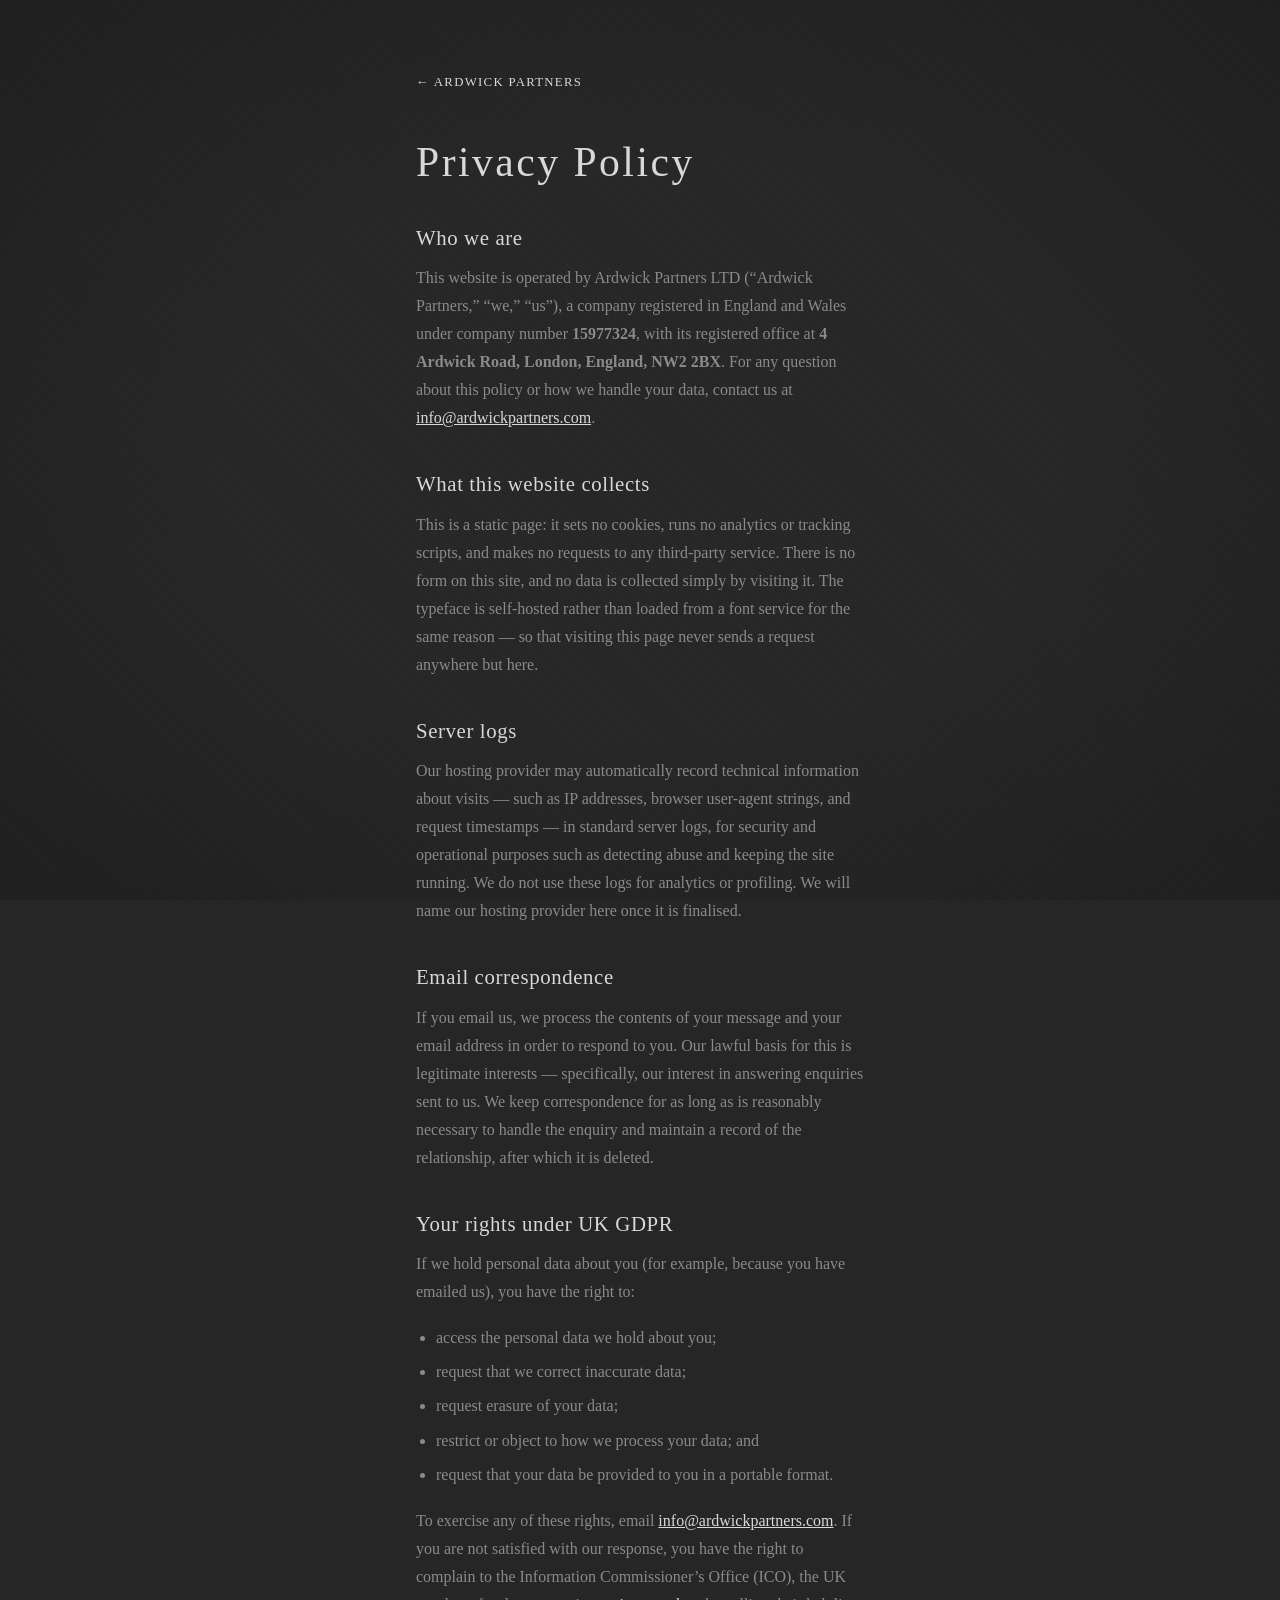
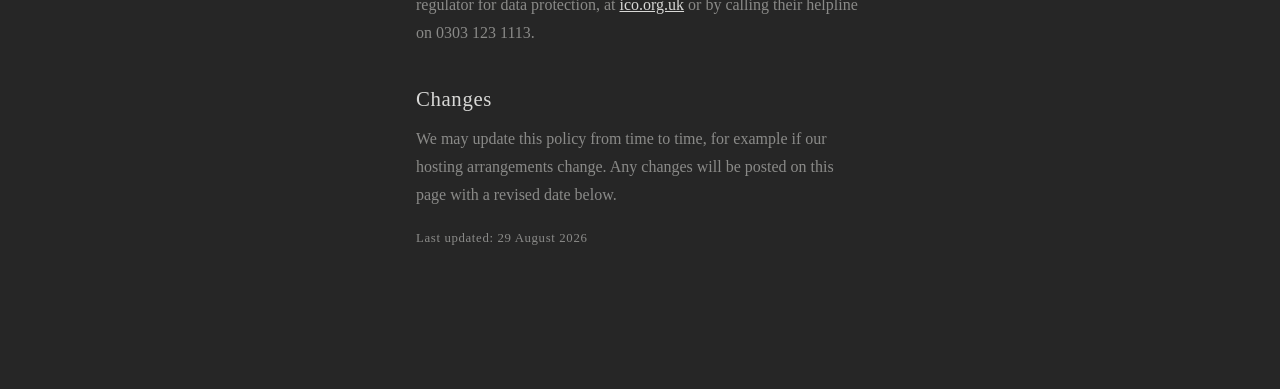
==== privacy.html @ 2fd3e36b "Add files via upload" ====
<!DOCTYPE html>
<html lang="en">
<head>
<meta charset="UTF-8">
<meta name="viewport" content="width=device-width, initial-scale=1.0">
<title>Privacy Policy — Ardwick Partners</title>
<meta name="description" content="Ardwick Partners privacy policy.">
<meta name="theme-color" content="#262626">
<link rel="icon" href="/assets/favicon-32.png" sizes="32x32">
<link rel="icon" href="/assets/favicon-192.png" sizes="192x192">
<link rel="apple-touch-icon" href="/assets/apple-touch-icon.png">
<link rel="manifest" href="/site.webmanifest">
<link rel="stylesheet" href="/styles.css">
</head>
<body>
<div class="field" aria-hidden="true"></div>

<article class="policy">
  <a class="policy-back" href="/index.html">&larr; Ardwick Partners</a>
  <h1>Privacy Policy</h1>

  <h2>Who we are</h2>
  <p>
    This website is operated by Ardwick Partners LTD (&ldquo;Ardwick
    Partners,&rdquo; &ldquo;we,&rdquo; &ldquo;us&rdquo;), a company registered
    in England and Wales under company number
    <strong>15977324</strong>, with its registered office at
    <strong>4 Ardwick Road, London, England, NW2 2BX</strong>. For any
    question about this policy or how we handle your data, contact us at
    <a href="mailto:info@ardwickpartners.com">info@ardwickpartners.com</a>.
  </p>

  <h2>What this website collects</h2>
  <p>
    This is a static page: it sets no cookies, runs no analytics or
    tracking scripts, and makes no requests to any third-party service. There
    is no form on this site, and no data is collected simply by visiting it.
    The typeface is self-hosted rather than loaded from a font service for
    the same reason &mdash; so that visiting this page never sends a request
    anywhere but here.
  </p>

  <h2>Server logs</h2>
  <p>
    Our hosting provider may automatically record technical information
    about visits &mdash; such as IP addresses, browser user-agent strings,
    and request timestamps &mdash; in standard server logs, for security and
    operational purposes such as detecting abuse and keeping the site
    running. We do not use these logs for analytics or profiling. We will
    name our hosting provider here once it is finalised.
  </p>

  <h2>Email correspondence</h2>
  <p>
    If you email us, we process the contents of your message and your email
    address in order to respond to you. Our lawful basis for this is
    legitimate interests &mdash; specifically, our interest in answering
    enquiries sent to us. We keep correspondence for as long as is
    reasonably necessary to handle the enquiry and maintain a record of the
    relationship, after which it is deleted.
  </p>

  <h2>Your rights under UK GDPR</h2>
  <p>
    If we hold personal data about you (for example, because you have
    emailed us), you have the right to:
  </p>
  <ul>
    <li>access the personal data we hold about you;</li>
    <li>request that we correct inaccurate data;</li>
    <li>request erasure of your data;</li>
    <li>restrict or object to how we process your data; and</li>
    <li>request that your data be provided to you in a portable format.</li>
  </ul>
  <p>
    To exercise any of these rights, email
    <a href="mailto:info@ardwickpartners.com">info@ardwickpartners.com</a>.
    If you are not satisfied with our response, you have the right to
    complain to the Information Commissioner&rsquo;s Office (ICO), the UK
    regulator for data protection, at
    <a href="https://ico.org.uk" target="_blank" rel="noopener">ico.org.uk</a>
    or by calling their helpline on 0303 123 1113.
  </p>

  <h2>Changes</h2>
  <p>
    We may update this policy from time to time, for example if our hosting
    arrangements change. Any changes will be posted on this page with a
    revised date below.
  </p>
  <p class="updated">Last updated: 29 August 2026</p>
</article>
</body>
</html>
---- styles.css ----
/* Ardwick Partners — shared styles */

@font-face {
  font-family: "Bodoni Cyrillic";
  src: url("/assets/fonts/bodoni-cyrillic.woff2") format("woff2");
  font-weight: 400;
  font-style: normal;
  font-display: swap;
}

:root {
  --ink: #262626;
  --ink-deep: #1e1e1e;
  --bone: #d8d8d6;
  --muted: #8a8a88;
  --hairline: rgba(216, 216, 214, 0.28);
  --ease: cubic-bezier(0.16, 1, 0.3, 1);
}

*, *::before, *::after {
  box-sizing: border-box;
}

html, body {
  height: 100%;
}

body {
  margin: 0;
  background: var(--ink);
  color: var(--bone);
  font-family: "Bodoni Cyrillic", "Playfair Display", "Cormorant", Georgia, "Times New Roman", serif;
  -webkit-font-smoothing: antialiased;
  text-rendering: optimizeLegibility;
}

/* ---------- background texture ---------- */

.field {
  position: fixed;
  inset: 0;
  z-index: -1;
  background-color: var(--ink);
  background-image:
    repeating-linear-gradient(
      45deg,
      rgba(216, 216, 214, 0.025) 0px,
      rgba(216, 216, 214, 0.025) 1px,
      transparent 1px,
      transparent 3px
    ),
    radial-gradient(
      ellipse at center,
      var(--ink) 0%,
      var(--ink) 45%,
      var(--ink-deep) 100%
    );
}

/* ---------- index layout ---------- */

.stage {
  position: relative;
  height: 100vh;
  min-height: 100vh;
  display: flex;
  justify-content: center;
  align-items: center;
  overflow: hidden;
  text-align: center;
}

.mark {
  position: relative;
  display: flex;
  flex-direction: column;
  align-items: center;
  justify-content: center;
  width: 100%;
  max-width: 1200px;
  margin: 0 auto;
  padding: 0 1.5rem;
  /* The ghosted monogram is absolutely positioned (decorative, out of flow),
     so flex centering alone only balances the in-flow text block and
     ignores the monogram's upward reach — this measured offset re-centers
     the full visible composition (monogram top to hairline bottom) on 50vh. */
  transform: translateY(calc(clamp(2rem, 7vw, 5.5rem) * 0.6529));
}

.wordmark-wrap {
  position: relative;
  display: inline-block;
  font-size: clamp(2rem, 7vw, 5.5rem);
}

.monogram {
  position: absolute;
  top: 46%;
  left: 50%;
  transform: translate(-50%, calc(-50% + 0.033em)) scale(1.04);
  margin: 0;
  font-size: 2.71em;
  line-height: 1;
  letter-spacing: -0.02em;
  color: var(--muted);
  opacity: 0;
  white-space: nowrap;
  pointer-events: none;
  user-select: none;
  z-index: 0;
}

.wordmark {
  position: relative;
  z-index: 1;
  margin: 0;
  font-weight: 400;
  font-size: 1em;
  letter-spacing: 0.16em;
  text-transform: uppercase;
  opacity: 0;
  white-space: nowrap;
}

/* Drop-cap-style small caps: big initial letter, smaller uppercase remainder.
   Ratio 1 : 0.59 ≈ 1.7x, within the 1.6–1.8x target. */
.wordmark .big {
  font-size: 1em;
}

.wordmark .small {
  font-size: 0.59em;
}

.wordmark .word + .word {
  margin-left: 0.16em;
}

/* The Didone P's open bowl carries more built-in right sidebearing than A,
   so the same letter-spacing reads wider after P — pull it in to match. */
.wordmark .word:nth-child(2) .small {
  margin-left: -0.07em;
}

.tagline {
  position: relative;
  z-index: 1;
  margin: 1.8rem 0 0.3rem;
  font-family: "Helvetica Neue", Helvetica, Arial, sans-serif;
  font-weight: 300;
  font-size: clamp(0.7rem, 1.4vw, 0.85rem);
  letter-spacing: 0.2em;
  text-transform: uppercase;
  color: var(--bone);
  opacity: 0;
  transform: translateY(8px);
}

.hairline {
  position: relative;
  z-index: 1;
  width: 1px;
  height: 260px;
  margin: 2.75rem 0 2rem;
  background: var(--hairline);
  transform: scaleY(0);
  transform-origin: top;
}

/* ---------- footer ---------- */

.site-footer {
  position: fixed;
  left: 0;
  right: 0;
  bottom: 2.25rem;
  z-index: 1;
  display: flex;
  flex-direction: column;
  align-items: center;
  gap: 0.7rem;
  opacity: 0;
  text-align: center;
}

.footer-links {
  display: flex;
  align-items: center;
  gap: 1.25rem;
  font-family: Georgia, "Times New Roman", serif;
  font-size: 0.75rem;
  letter-spacing: 0.14em;
  text-transform: uppercase;
  color: var(--muted);
}

.footer-links a {
  position: relative;
  color: inherit;
  text-decoration: none;
  padding-bottom: 3px;
}

.footer-links a::after {
  content: "";
  position: absolute;
  left: 0;
  bottom: 0;
  width: 100%;
  height: 1px;
  background: currentColor;
  transform: scaleX(0);
  transform-origin: left;
  transition: transform 0.4s var(--ease), color 0.4s var(--ease);
}

.footer-links a:hover,
.footer-links a:focus-visible {
  color: var(--bone);
}

.footer-links a:hover::after,
.footer-links a:focus-visible::after {
  transform: scaleX(1);
}

.footer-links .divider {
  width: 1px;
  height: 10px;
  background: var(--hairline);
}

.copyright {
  margin: 0;
  font-family: Georgia, "Times New Roman", serif;
  font-size: 0.68rem;
  letter-spacing: 0.06em;
  color: var(--muted);
}

/* ---------- entrance animation (pure CSS — runs identically with JS on or off) ---------- */

.wordmark {
  animation: wordmark-in 1.4s var(--ease) 0.2s forwards;
}

.monogram {
  animation: monogram-in 1.8s var(--ease) 0.4s forwards, breathe 12s ease-in-out 2.2s infinite;
}

.tagline {
  animation: rise-in 1s var(--ease) 1.0s forwards;
}

.hairline {
  animation: hairline-in 0.9s var(--ease) 1.3s forwards;
}

.site-footer {
  animation: fade-in 0.9s var(--ease) 1.8s forwards;
}

@keyframes wordmark-in {
  from { opacity: 0; letter-spacing: 0.16em; }
  to   { opacity: 1; letter-spacing: 0.08em; }
}

@keyframes monogram-in {
  from { opacity: 0; transform: translate(-50%, -50%) scale(1.04); }
  to   { opacity: 0.35; transform: translate(-50%, -50%) scale(1); }
}

@keyframes rise-in {
  from { opacity: 0; transform: translateY(8px); }
  to   { opacity: 1; transform: translateY(0); }
}

@keyframes hairline-in {
  from { transform: scaleY(0); }
  to   { transform: scaleY(1); }
}

@keyframes fade-in {
  from { opacity: 0; }
  to   { opacity: 1; }
}

@keyframes breathe {
  0%, 100% { opacity: 0.30; transform: translate(-50%, -50%) scale(1); }
  50%      { opacity: 0.38; transform: translate(-50%, calc(-50% - 1px)) scale(1.002); }
}

/* ---------- reduced motion ---------- */

@media (prefers-reduced-motion: reduce) {
  .wordmark,
  .monogram,
  .tagline,
  .hairline,
  .site-footer {
    animation: none !important;
    opacity: 1;
    transform: none;
  }

  .monogram {
    opacity: 0.35;
    transform: translate(-50%, -50%) scale(1);
  }

  .hairline {
    transform: scaleY(1);
  }

  .footer-links a::after {
    transition: none;
  }
}

/* ---------- mobile ---------- */

@media (max-width: 640px) {
  .wordmark-wrap {
    font-size: clamp(2.1rem, 12vw, 2.9rem);
  }

  .wordmark {
    animation-name: wordmark-in-mobile;
  }

  @keyframes wordmark-in-mobile {
    from { opacity: 0; letter-spacing: 0.06em; }
    to   { opacity: 1; letter-spacing: 0.02em; }
  }

  .wordmark .word + .word {
    margin-left: 0.1em;
  }

  .mark {
    /* Re-measured for the larger mobile wordmark + taller hairline
       (see fix-1 notes) — same technique as the desktop rule above. */
    transform: translateY(calc(clamp(2.1rem, 12vw, 2.9rem) * 0.826));
  }

  .site-footer {
    bottom: 1.75rem;
    gap: 0.6rem;
  }

  .footer-links {
    gap: 1rem;
  }
}

/* ---------- privacy page ---------- */

.policy {
  position: relative;
  z-index: 1;
  max-width: 62ch;
  margin: 0 auto;
  padding: 4.5rem 1.5rem 6rem;
}

.policy-back {
  display: inline-block;
  margin-bottom: 3rem;
  font-family: Georgia, "Times New Roman", serif;
  font-size: 0.8rem;
  letter-spacing: 0.1em;
  text-transform: uppercase;
  color: var(--muted);
  text-decoration: none;
}

.policy-back:hover,
.policy-back:focus-visible {
  color: var(--bone);
}

.policy h1 {
  font-family: "Bodoni Cyrillic", "Playfair Display", "Cormorant", Georgia, serif;
  font-weight: 400;
  font-size: clamp(1.8rem, 4.5vw, 2.6rem);
  letter-spacing: 0.06em;
  color: var(--bone);
  margin: 0 0 0.5rem;
}

.policy .updated {
  font-family: Georgia, "Times New Roman", serif;
  font-size: 0.8rem;
  letter-spacing: 0.05em;
  color: var(--muted);
  margin: 0 0 2.75rem;
}

.policy h2 {
  font-family: "Bodoni Cyrillic", "Playfair Display", "Cormorant", Georgia, serif;
  font-weight: 400;
  font-size: 1.3rem;
  letter-spacing: 0.03em;
  color: var(--bone);
  margin: 2.5rem 0 0.9rem;
}

.policy p, .policy li {
  font-family: Georgia, "Times New Roman", serif;
  font-size: 1rem;
  line-height: 1.75;
  color: var(--muted);
  margin: 0 0 1.1rem;
}

.policy a {
  color: var(--bone);
}

.policy ul {
  margin: 0 0 1.1rem;
  padding-left: 1.25rem;
}

.policy li {
  margin-bottom: 0.4rem;
}
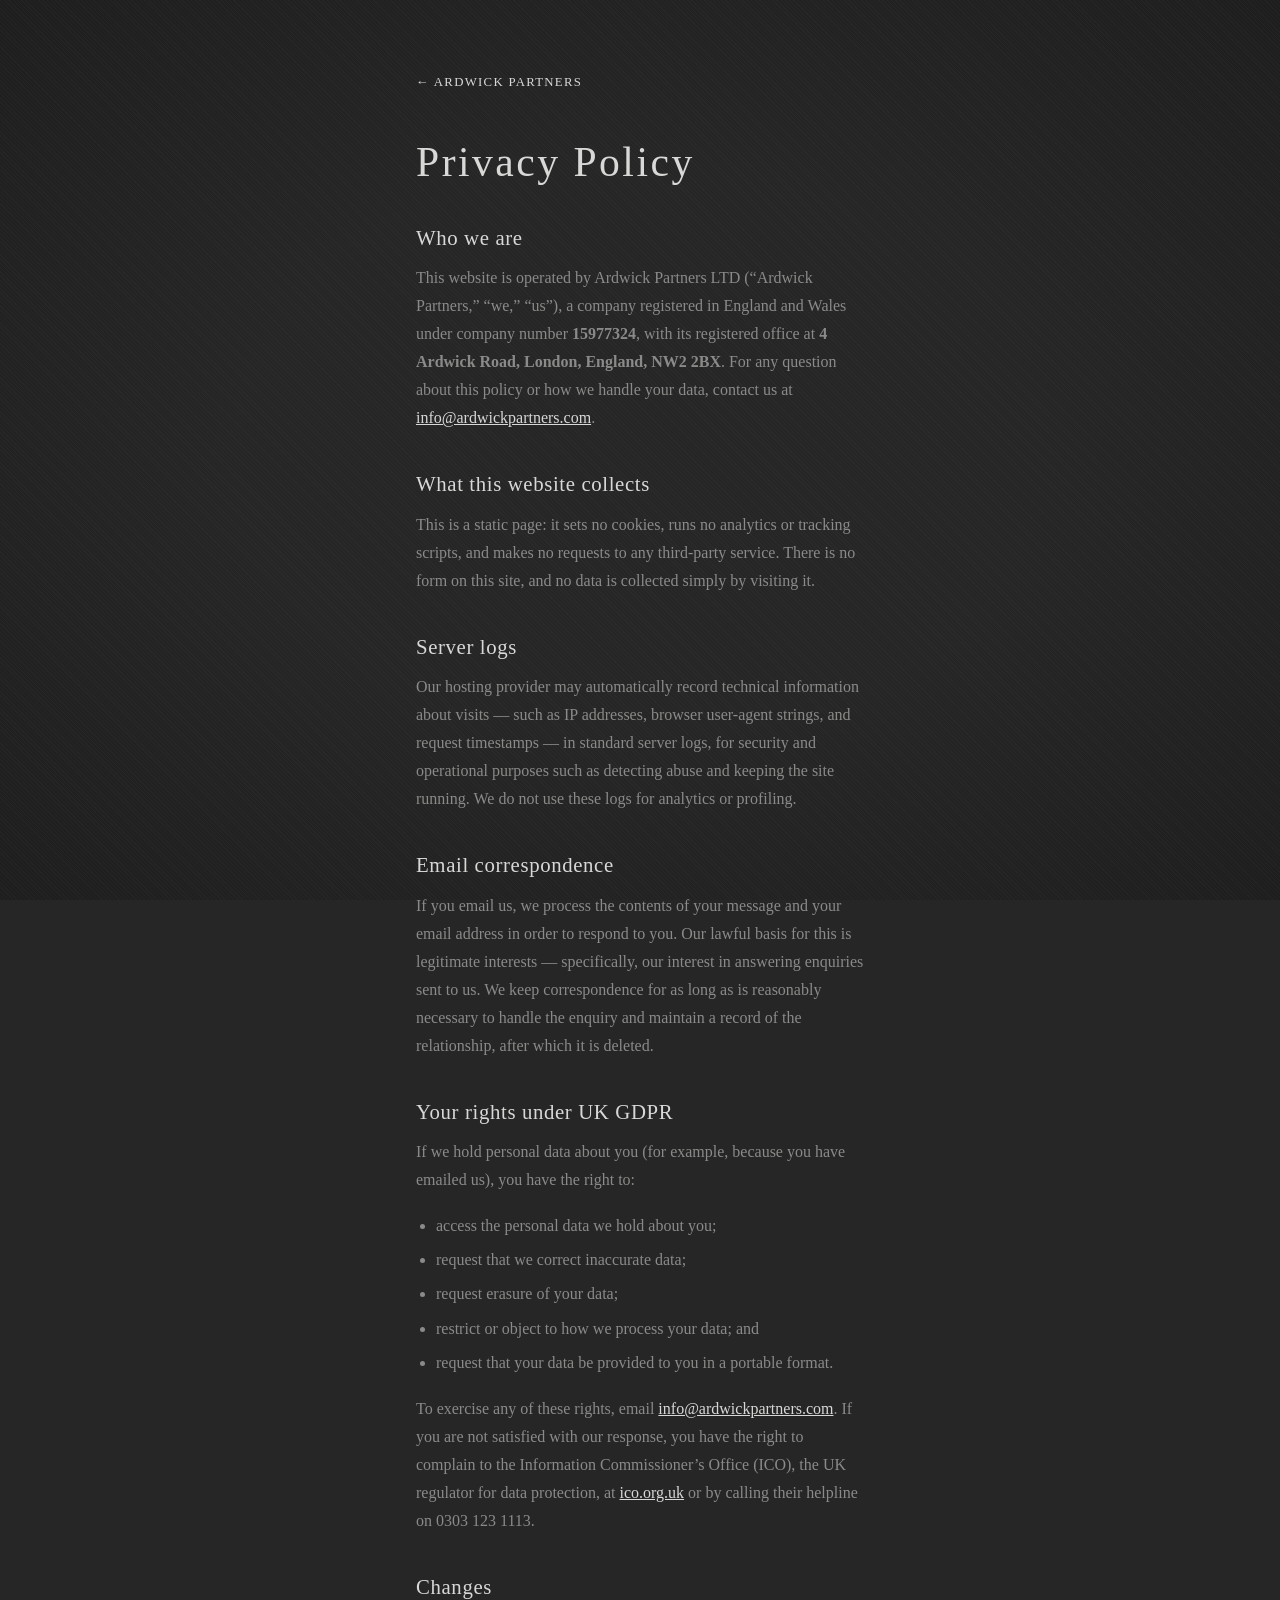
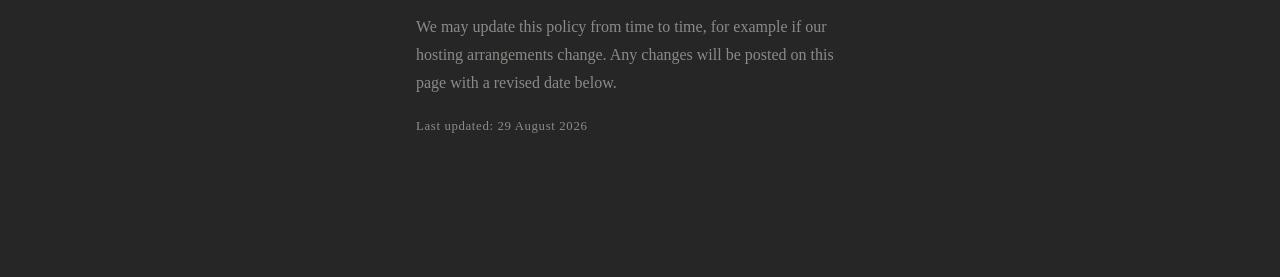
==== commit 511f2c87: "Clarify privacy policy regarding data collection Removed mention of self-hosted typeface to emphasiz" ====
--- a/privacy.html
+++ b/privacy.html
@@ -35,9 +35,6 @@
     This is a static page: it sets no cookies, runs no analytics or
     tracking scripts, and makes no requests to any third-party service. There
     is no form on this site, and no data is collected simply by visiting it.
-    The typeface is self-hosted rather than loaded from a font service for
-    the same reason &mdash; so that visiting this page never sends a request
-    anywhere but here.
   </p>
 
   <h2>Server logs</h2>
@@ -46,8 +43,7 @@
     about visits &mdash; such as IP addresses, browser user-agent strings,
     and request timestamps &mdash; in standard server logs, for security and
     operational purposes such as detecting abuse and keeping the site
-    running. We do not use these logs for analytics or profiling. We will
-    name our hosting provider here once it is finalised.
+    running. We do not use these logs for analytics or profiling. 
   </p>
 
   <h2>Email correspondence</h2>
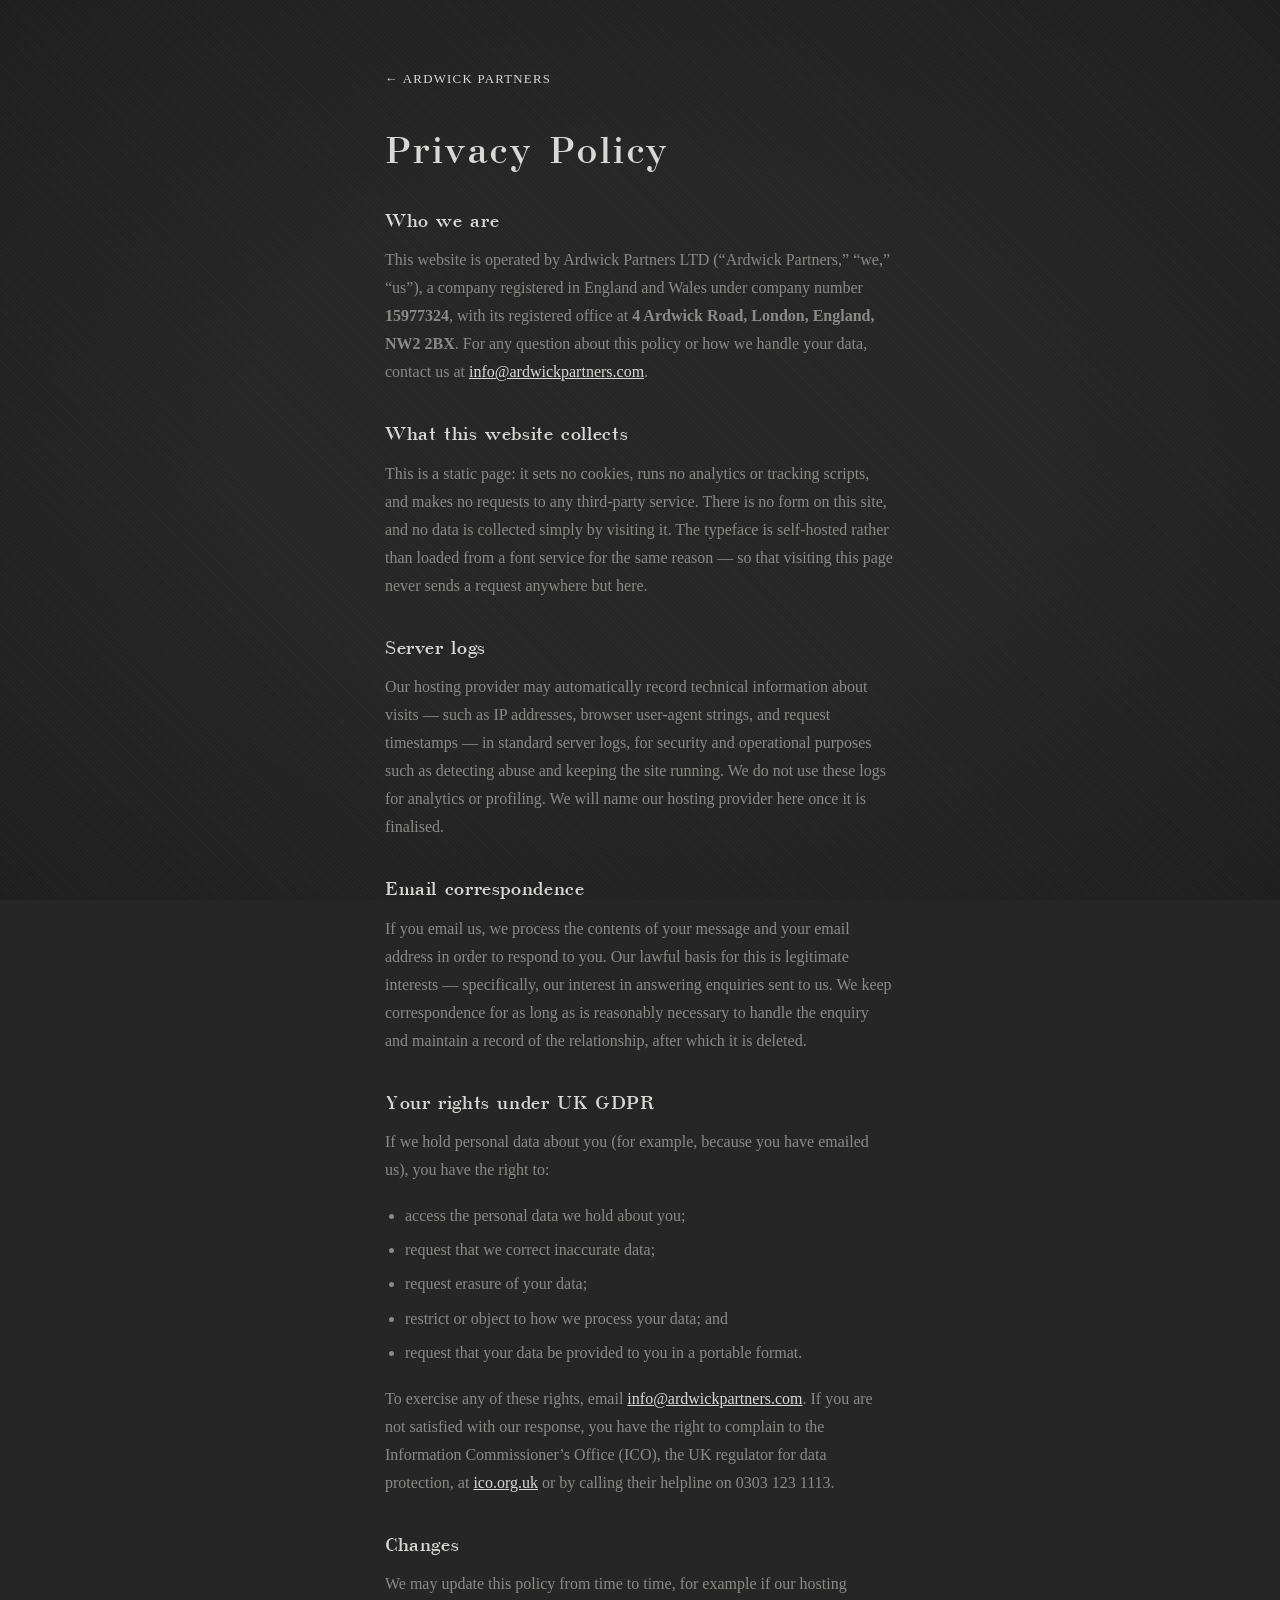
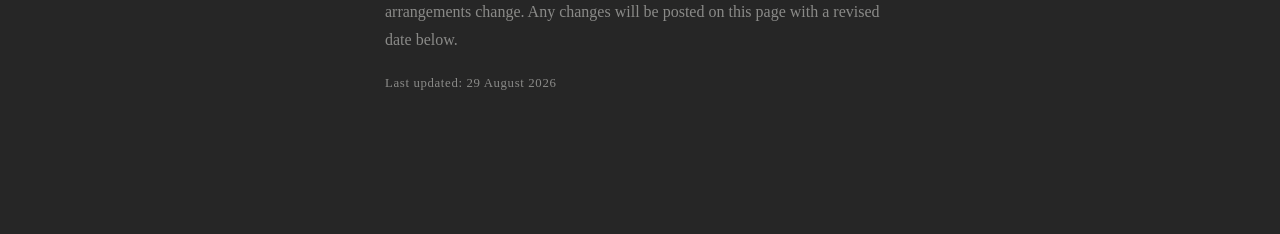
==== commit 68cc00b8: "Fix flattened assets/ structure causing font/favicon 404s The previous web-upload flattened assets/," ====
--- a/privacy.html
+++ b/privacy.html
@@ -35,6 +35,9 @@
     This is a static page: it sets no cookies, runs no analytics or
     tracking scripts, and makes no requests to any third-party service. There
     is no form on this site, and no data is collected simply by visiting it.
+    The typeface is self-hosted rather than loaded from a font service for
+    the same reason &mdash; so that visiting this page never sends a request
+    anywhere but here.
   </p>
 
   <h2>Server logs</h2>
@@ -43,7 +46,8 @@
     about visits &mdash; such as IP addresses, browser user-agent strings,
     and request timestamps &mdash; in standard server logs, for security and
     operational purposes such as detecting abuse and keeping the site
-    running. We do not use these logs for analytics or profiling. 
+    running. We do not use these logs for analytics or profiling. We will
+    name our hosting provider here once it is finalised.
   </p>
 
   <h2>Email correspondence</h2>
--- a/styles.css
+++ b/styles.css
@@ -91,6 +91,7 @@
   position: relative;
   display: inline-block;
   font-size: clamp(2rem, 7vw, 5.5rem);
+  transform: translateY(-50px);
 }
 
 .monogram {
@@ -224,11 +225,12 @@
   transform: scaleX(1);
 }
 
-.footer-links .divider {
+/*.footer-links .divider {
   width: 1px;
   height: 10px;
   background: var(--hairline);
 }
+*/
 
 .copyright {
   margin: 0;
